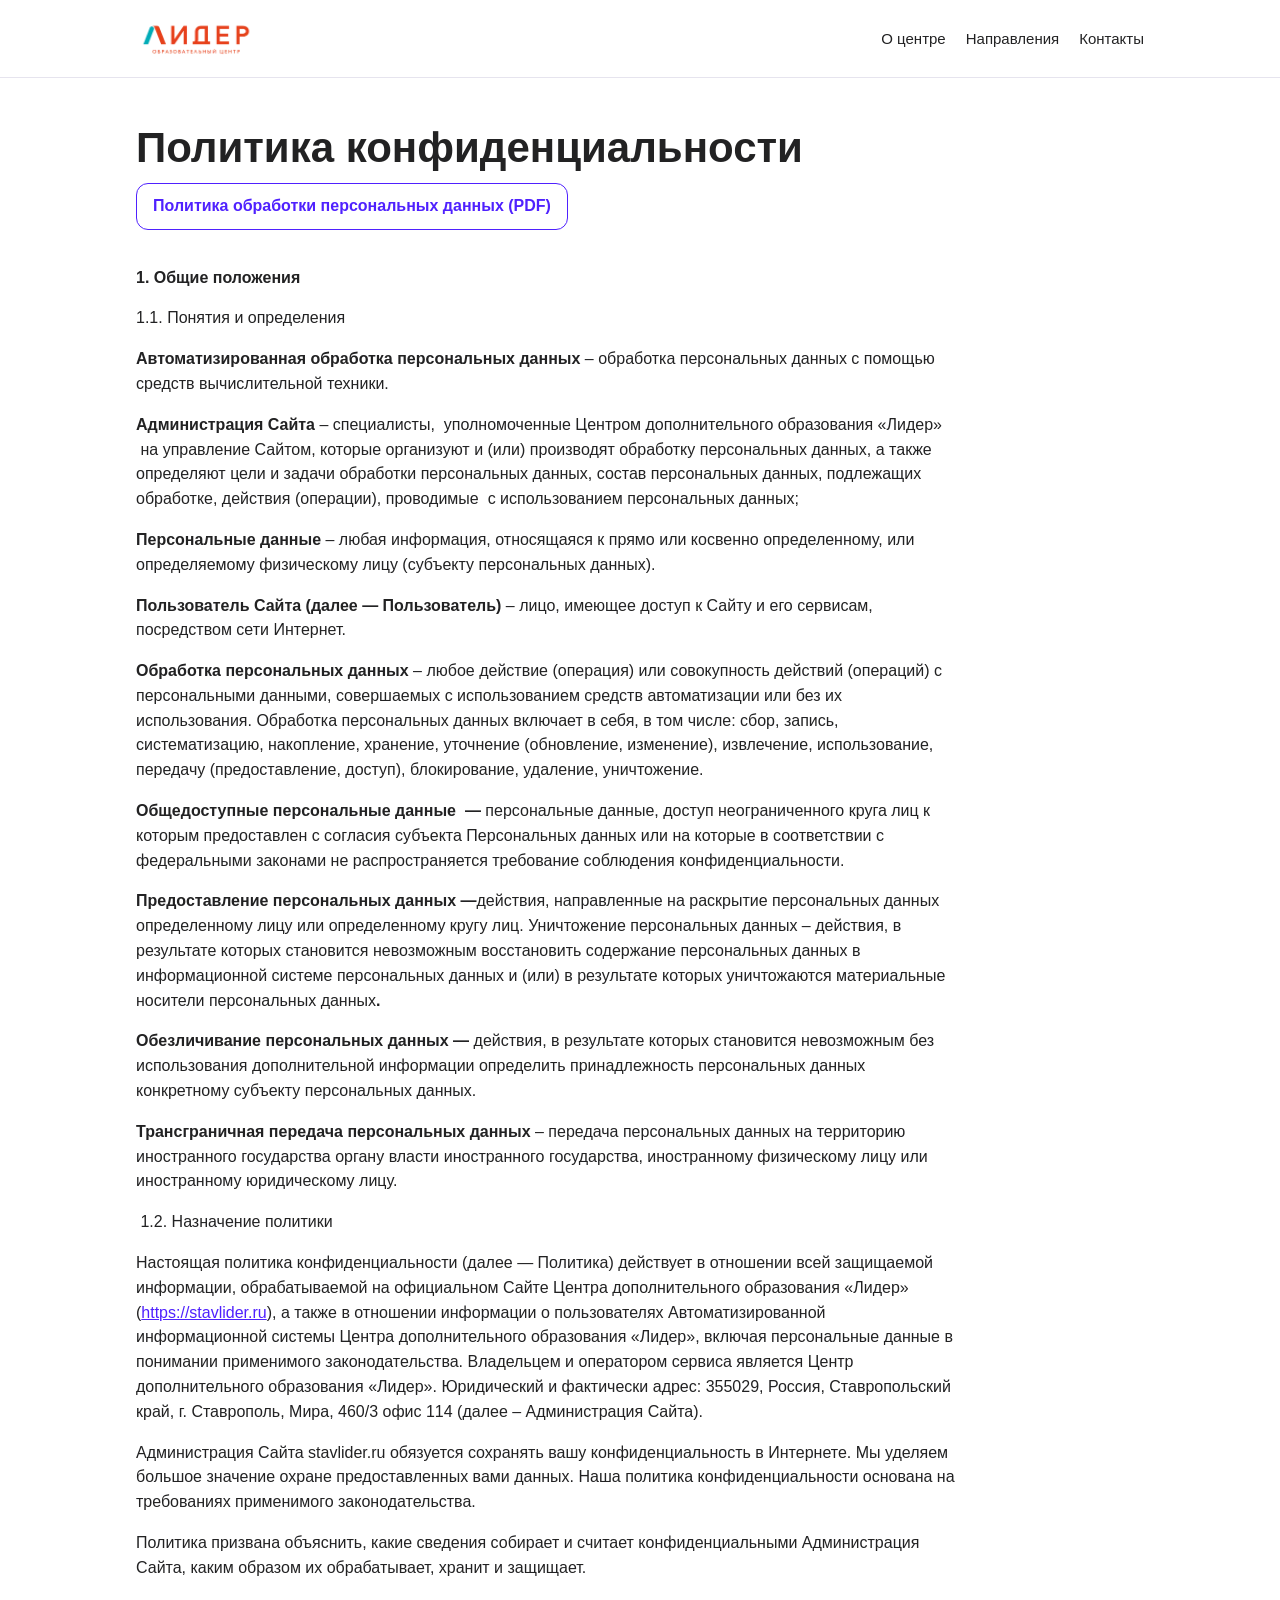
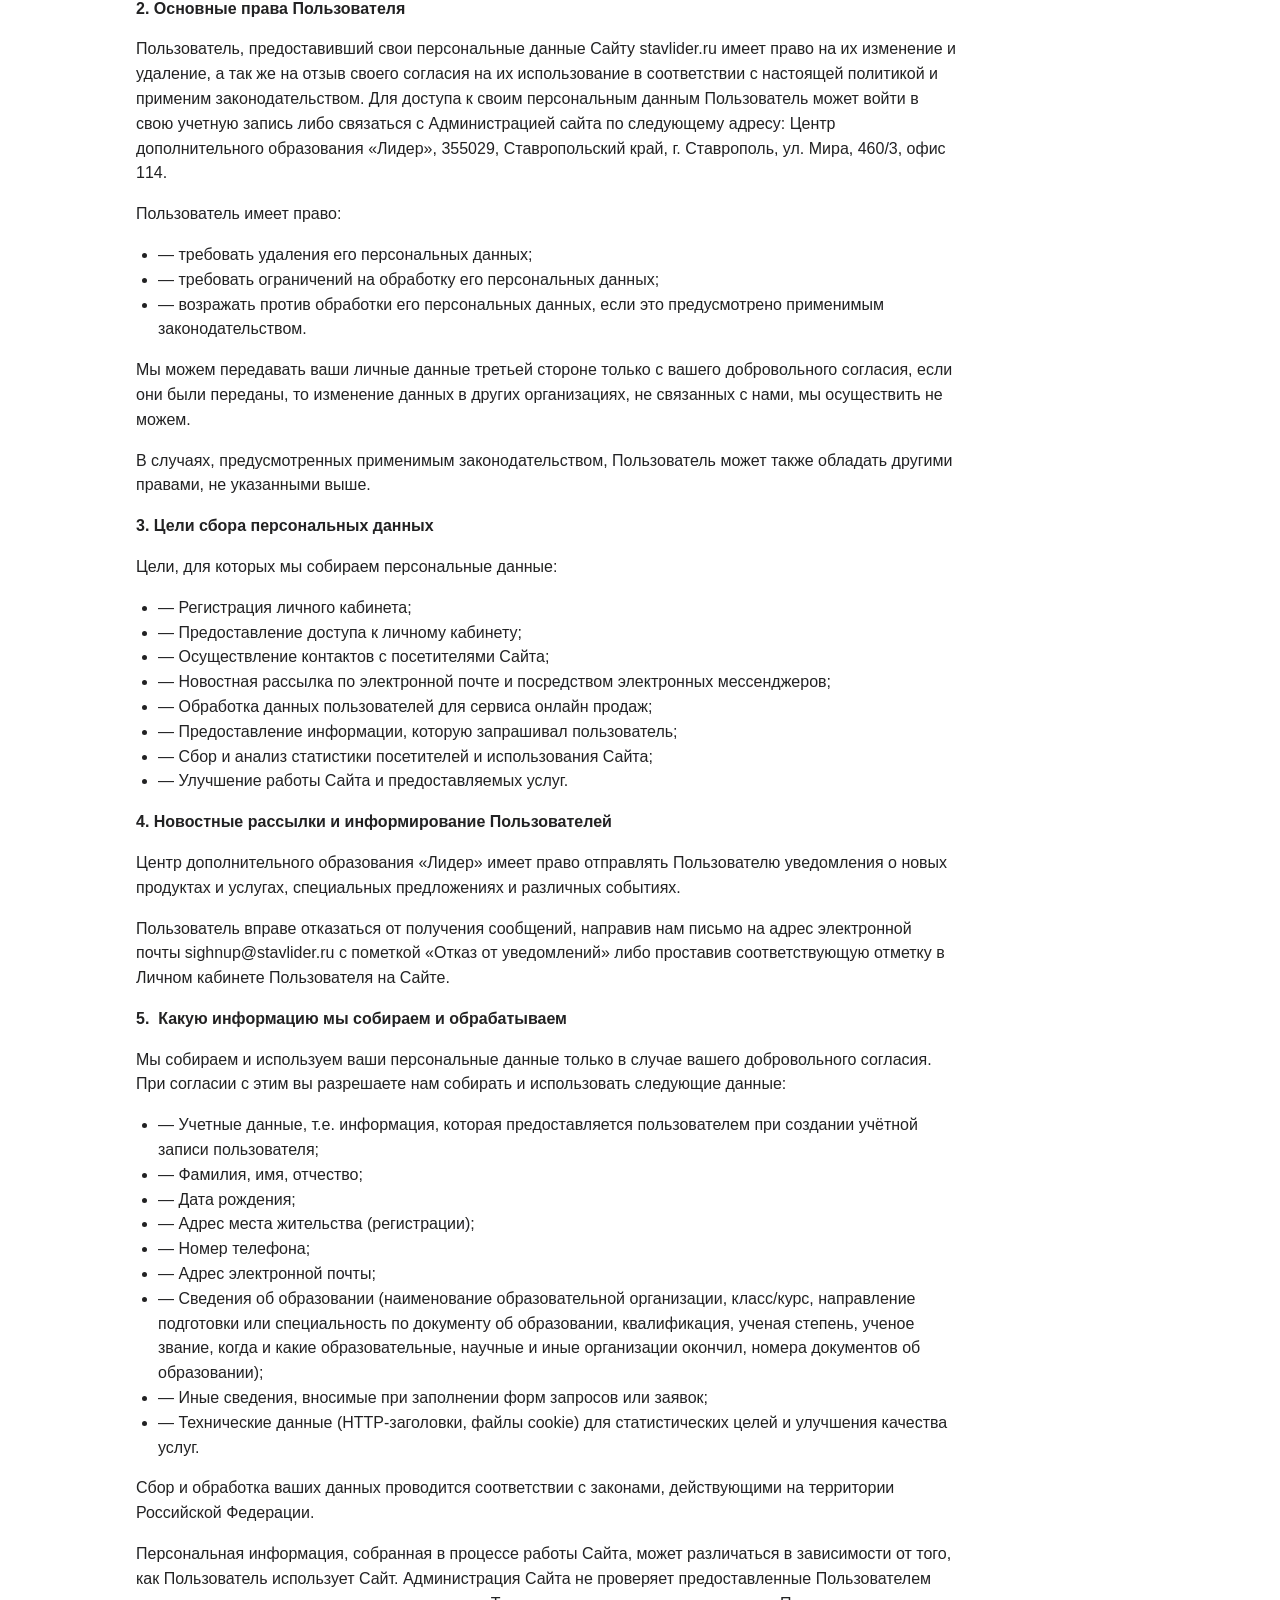
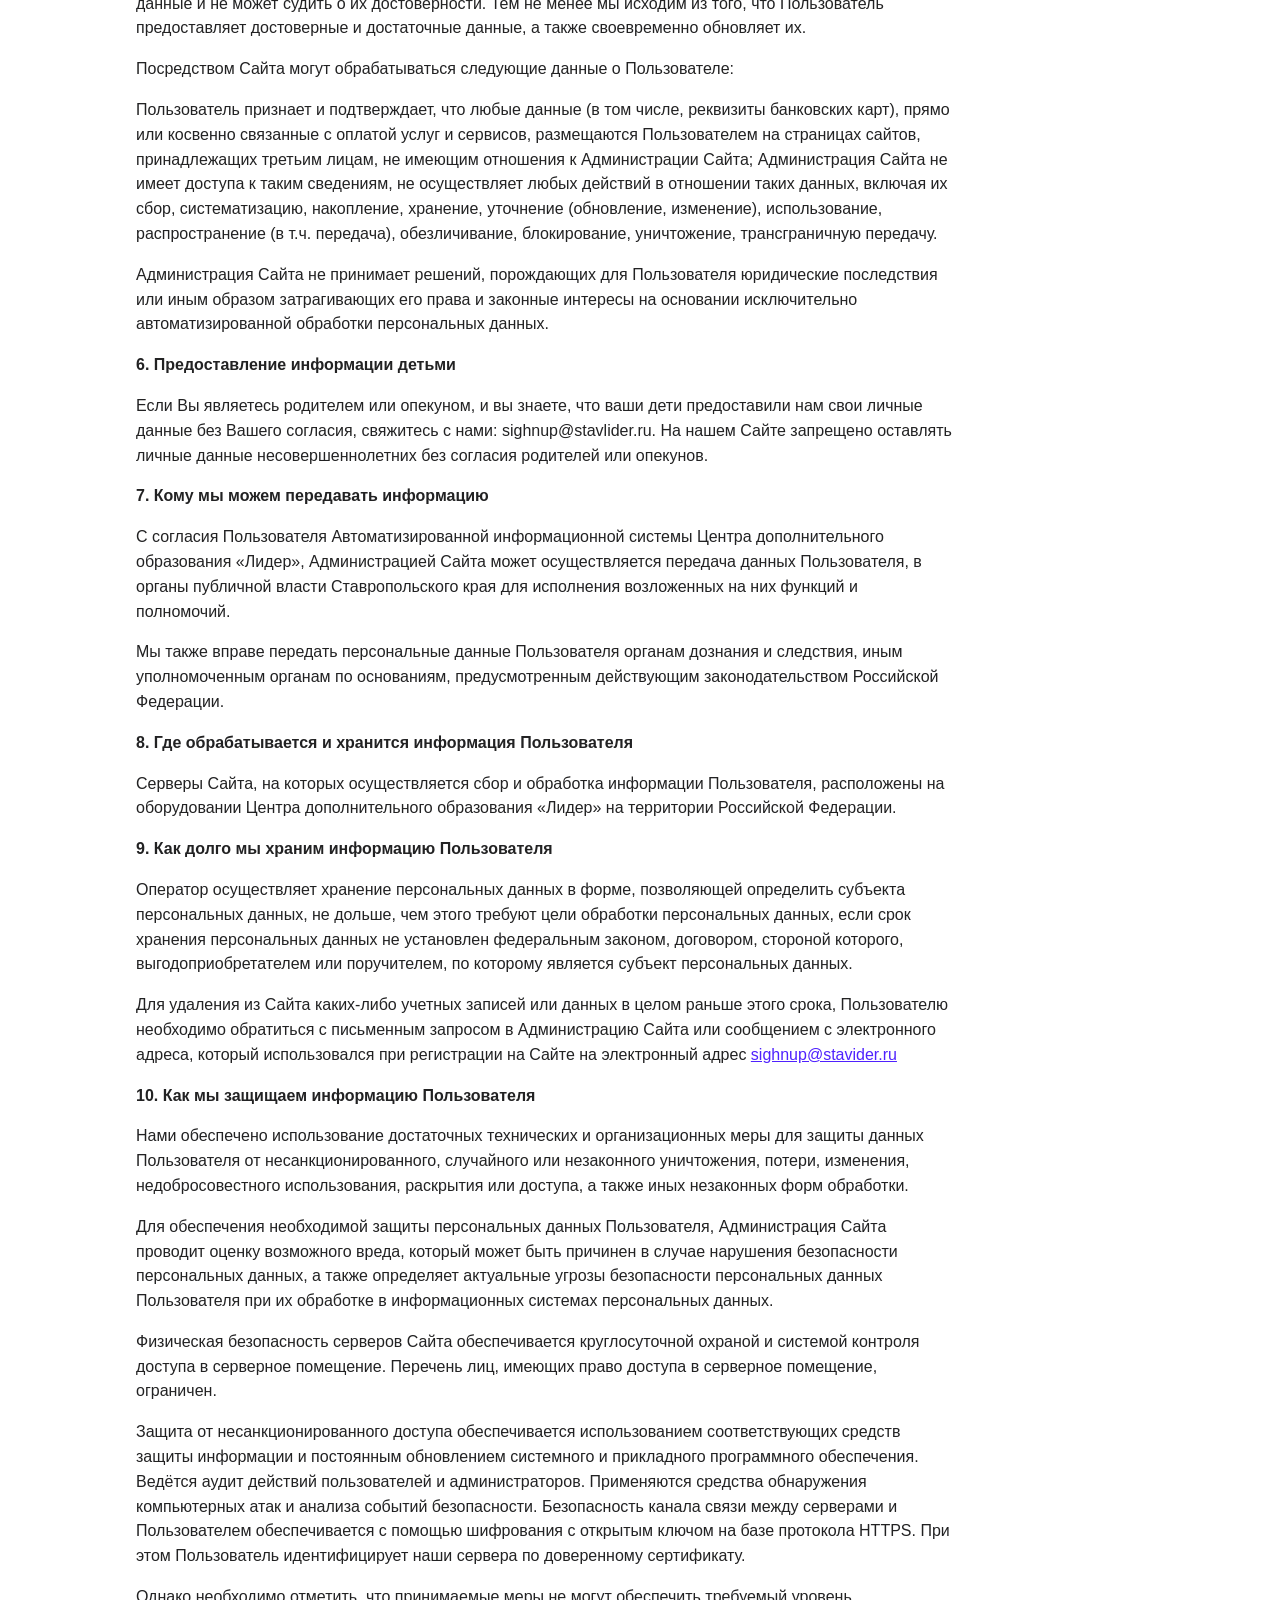
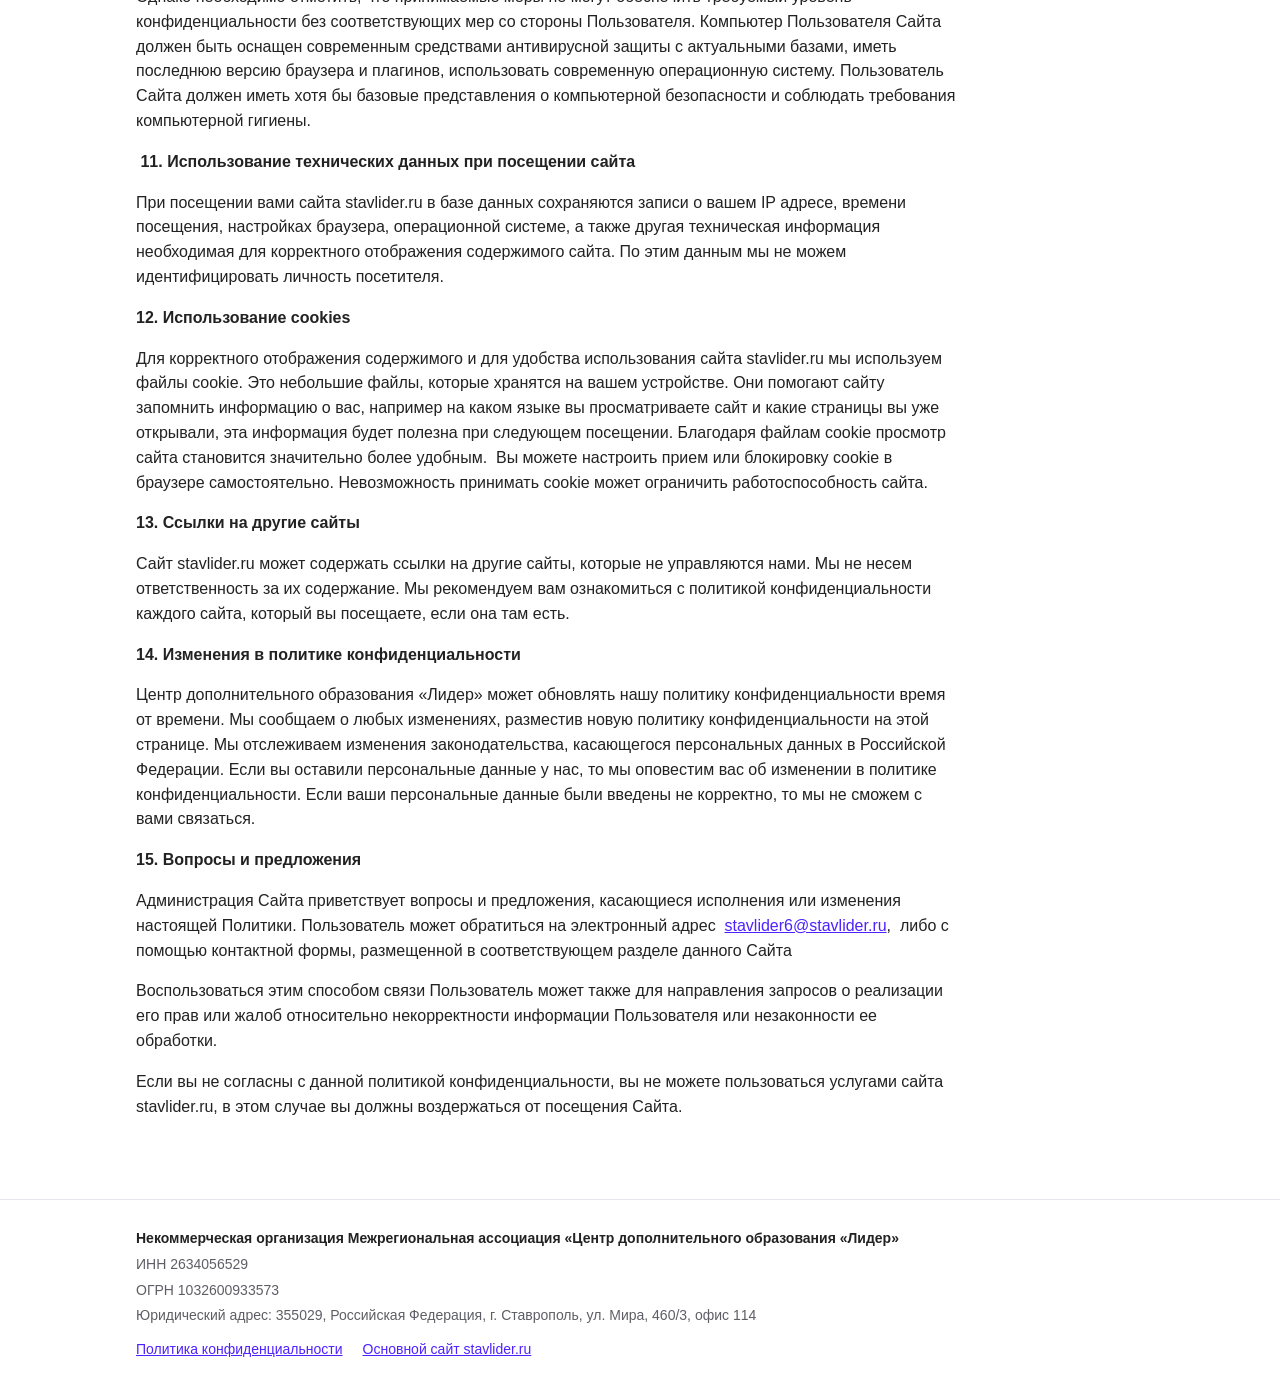
==== privacy.html @ a1553200 "Static business card site for Lider education center Co-Authored-By: Claude Opus 5.5 <noreply@anthro" ====
<!doctype html>
<html lang="ru">
<head>
  <meta charset="utf-8">
  <meta name="viewport" content="width=device-width, initial-scale=1">
  <title>Политика конфиденциальности — Лидер</title>
  <meta name="description" content="Политика конфиденциальности Центра дополнительного образования «Лидер».">
  <meta property="og:type" content="website">
  <meta property="og:locale" content="ru_RU">
  <meta property="og:site_name" content="Лидер">
  <meta property="og:title" content="Политика конфиденциальности — Лидер">
  <meta property="og:description" content="Политика конфиденциальности Центра дополнительного образования «Лидер».">
  <meta property="og:url" content="https://shchaev93.github.io/stavlider-info/privacy.html">
  <meta property="og:image" content="https://shchaev93.github.io/stavlider-info/assets/ogimg_default_stavlider_3.jpg">
  <meta property="og:image:type" content="image/jpeg">
  <meta property="og:image:width" content="990">
  <meta property="og:image:height" content="488">
  <link rel="stylesheet" href="style.css">
</head>
<body>
  <header class="site-header">
    <div class="wrap">
      <a class="logo" href="./"><img src="assets/logo2.webp" width="250" height="103" alt="Лидер"></a>
      <nav class="nav">
        <a href="./#about">О центре</a>
        <a href="./#courses">Направления</a>
        <a href="./#contacts">Контакты</a>
      </nav>
    </div>
  </header>
  <main class="wrap">
    <section class="policy">
      <h1>Политика конфиденциальности</h1>
      <a class="pdf-link" href="docs/politika-obrabotki-personalnyh-dannyh-v-czentre-lider.pdf">Политика обработки персональных данных (PDF)</a>
<p><strong>1. Общие&nbsp;положения</strong></p>
<p>1.1. Понятия и определения</p>
<p><strong>Автоматизированная обработка персональных данных</strong>&nbsp;– обработка персональных данных с помощью средств вычислительной техники.</p>
<p><strong>Администрация Сайта</strong>&nbsp;– специалисты,&nbsp; уполномоченные Центром дополнительного образования «Лидер» &nbsp;на управление Сайтом, которые организуют и (или) производят обработку персональных данных, а также определяют цели и задачи обработки персональных данных, состав персональных данных, подлежащих обработке, действия (операции), проводимые &nbsp;с использованием персональных данных;</p>
<p><strong>Персональные данные</strong>&nbsp;– любая информация, относящаяся к прямо или косвенно определенному, или определяемому физическому лицу (субъекту персональных данных).</p>
<p><strong>Пользователь Сайта (далее &#8212; Пользователь)&nbsp;</strong>– лицо, имеющее доступ к Сайту и его сервисам, посредством сети Интернет.</p>
<p><strong>Обработка персональных данных</strong>&nbsp;– любое действие (операция) или совокупность действий (операций) с персональными данными, совершаемых с использованием средств автоматизации или без их использования. Обработка персональных данных включает в себя, в том числе: сбор, запись, систематизацию, накопление, хранение, уточнение (обновление, изменение), извлечение, использование, передачу (предоставление, доступ), блокирование, удаление, уничтожение.</p>
<p><strong>Общедоступные персональные данные&nbsp; &#8212; </strong>персональные данные, доступ неограниченного круга лиц к которым предоставлен с согласия субъекта Персональных данных или на которые в соответствии с федеральными законами не распространяется требование соблюдения конфиденциальности.</p>
<p><strong>Предоставление персональных данных —</strong>действия, направленные на раскрытие персональных данных определенному лицу или определенному кругу лиц. Уничтожение персональных данных – действия, в результате которых становится невозможным восстановить содержание персональных данных в информационной системе персональных данных и (или) в результате которых уничтожаются материальные носители персональных данных<strong>.</strong></p>
<p><strong>Обезличивание персональных данных &#8212; </strong>действия, в результате которых становится невозможным без использования дополнительной информации определить принадлежность персональных данных конкретному субъекту персональных данных.</p>
<p><strong>Трансграничная передача персональных данных</strong>&nbsp;– передача персональных данных на территорию иностранного государства органу власти иностранного государства, иностранному физическому лицу или иностранному юридическому лицу.</p>
<p>&nbsp;1.2. Назначение политики</p>
<p>Настоящая политика конфиденциальности (далее — Политика) действует в отношении всей защищаемой информации, обрабатываемой на официальном Сайте Центра дополнительного образования «Лидер» (<a href="https://stavlider.ru">https://stavlider.ru</a>), а также в отношении информации о пользователях Автоматизированной информационной системы Центра дополнительного образования «Лидер», включая персональные данные в понимании применимого законодательства. Владельцем и оператором сервиса является Центр дополнительного образования «Лидер». Юридический и фактически адрес: 355029, Россия, Ставропольский край, г.&nbsp;Ставрополь, Мира, 460/3 офис 114 (далее – Администрация Сайта).</p>
<p>Администрация Сайта stavlider.ru обязуется сохранять вашу конфиденциальность в Интернете. Мы уделяем большое значение охране предоставленных вами данных. Наша политика конфиденциальности основана на требованиях применимого законодательства.</p>
<p>Политика призвана объяснить, какие сведения собирает и считает конфиденциальными Администрация Сайта, каким образом их обрабатывает, хранит и защищает.</p>
<p><strong>2. Основные права Пользователя</strong></p>
<p>Пользователь, предоставивший свои персональные данные Cайту stavlider.ru имеет право на их изменение и удаление, а так же на отзыв своего согласия на их использование в соответствии с настоящей политикой и применим законодательством. Для доступа к своим персональным данным Пользователь может войти в свою учетную запись либо связаться с Администрацией сайта по следующему адресу: Центр дополнительного образования «Лидер», 355029, Ставропольский край, г. Ставрополь, ул. Мира, 460/3, офис 114.</p>
<p>Пользователь имеет право:</p>
<ul>
<li>&#8212; требовать удаления его персональных данных;</li>
<li>&#8212; требовать ограничений на обработку его персональных данных;</li>
<li>&#8212; возражать против обработки его персональных данных, если это предусмотрено применимым законодательством.</li>
</ul>
<p>Мы можем передавать ваши личные данные третьей стороне только с вашего добровольного согласия, если они были переданы, то изменение данных в других организациях, не связанных с нами, мы осуществить не можем.</p>
<p>В случаях, предусмотренных применимым законодательством, Пользователь может также обладать другими правами, не указанными выше.</p>
<p><strong>3. Цели сбора персональных данных</strong></p>
<p>Цели, для которых мы собираем персональные данные:</p>
<ul>
<li>&#8212; Регистрация личного кабинета;</li>
<li>&#8212; Предоставление доступа к личному кабинету;</li>
<li>&#8212; Осуществление контактов с посетителями Сайта;</li>
<li>&#8212; Новостная рассылка по электронной почте и посредством электронных мессенджеров;</li>
<li>&#8212; Обработка данных пользователей для сервиса онлайн продаж;</li>
<li>&#8212; Предоставление информации, которую запрашивал пользователь;</li>
<li>&#8212; Сбор и анализ статистики посетителей и использования Сайта;</li>
<li>&#8212; Улучшение работы Сайта и предоставляемых услуг.</li>
</ul>
<p><strong>4. Новостные рассылки и информирование Пользователей</strong></p>
<p>Центр дополнительного образования «Лидер» имеет право отправлять Пользователю уведомления о новых продуктах и услугах, специальных предложениях и различных событиях.</p>
<p>Пользователь вправе отказаться от получения сообщений, направив нам письмо на адрес электронной почты sighnup@stavlider.ru с пометкой «Отказ от уведомлений» либо проставив соответствующую отметку в Личном кабинете Пользователя на Сайте.&nbsp;</p>
<p><strong>5. &nbsp;Какую информацию мы собираем и обрабатываем</strong></p>
<p>Мы собираем и используем ваши персональные данные только в случае вашего добровольного согласия. При согласии с этим вы разрешаете нам собирать и использовать следующие данные:</p>
<ul>
<li>&#8212; Учетные данные, т.е. информация, которая предоставляется пользователем при создании  учётной записи пользователя;</li>
<li>&#8212; Фамилия, имя, отчество;</li>
<li>&#8212; Дата рождения;</li>
<li>&#8212; Адрес места жительства (регистрации);</li>
<li>&#8212; Номер телефона;</li>
<li>&#8212; Адрес электронной почты;</li>
<li>&#8212; Сведения об образовании (наименование образовательной организации, класс/курс, направление подготовки или специальность по документу об образовании, квалификация, ученая степень, ученое звание, когда и какие образовательные, научные и иные организации окончил, номера документов об образовании);</li>
<li>&#8212; Иные сведения, вносимые при заполнении форм запросов или заявок;</li>
<li>&#8212; Технические данные (HTTP-заголовки, файлы cookie) для статистических целей и улучшения качества услуг.</li>
</ul>
<p>Сбор и обработка ваших данных проводится соответствии с законами, действующими на территории Российской Федерации.</p>
<p>Персональная информация, собранная в процессе работы Сайта, может различаться в зависимости от того, как Пользователь использует Сайт. Администрация Сайта не проверяет предоставленные Пользователем данные и не может судить о их достоверности. Тем не менее мы исходим из того, что Пользователь предоставляет достоверные и достаточные данные, а также своевременно обновляет их.</p>
<p>Посредством Сайта могут обрабатываться следующие данные о Пользователе:</p>
<p>Пользователь признает и подтверждает, что любые данные (в том числе, реквизиты банковских карт), прямо или косвенно связанные с оплатой услуг и сервисов, размещаются Пользователем на страницах сайтов, принадлежащих третьим лицам, не имеющим отношения к Администрации Сайта; Администрация Сайта не имеет доступа к таким сведениям, не осуществляет любых действий в отношении таких данных, включая их сбор, систематизацию, накопление, хранение, уточнение (обновление, изменение), использование, распространение (в т.ч. передача), обезличивание, блокирование, уничтожение, трансграничную передачу.</p>
<p>Администрация Сайта не принимает решений, порождающих для Пользователя юридические последствия или иным образом затрагивающих его права и законные интересы на основании исключительно автоматизированной обработки персональных данных.</p>
<p><strong>6. Предоставление информации детьми</strong></p>
<p>Если Вы являетесь родителем или опекуном, и вы знаете, что ваши дети предоставили нам свои личные данные без Вашего согласия, свяжитесь с нами: sighnup@stavlider.ru. На нашем Сайте запрещено оставлять личные данные несовершеннолетних без согласия родителей или опекунов.</p>
<p><strong>7. Кому мы можем передавать информацию</strong></p>
<p>С согласия Пользователя Автоматизированной информационной системы Центра дополнительного образования «Лидер», Администрацией Сайта может осуществляется передача данных Пользователя, в органы публичной власти Ставропольского края для исполнения возложенных на них функций и полномочий.</p>
<p>Мы также вправе передать персональные данные Пользователя органам дознания и следствия, иным уполномоченным органам по основаниям, предусмотренным действующим законодательством Российской Федерации.</p>
<p><strong>8. Где обрабатывается и хранится информация Пользователя</strong></p>
<p>Серверы Сайта, на которых осуществляется сбор и обработка информации Пользователя, расположены на оборудовании Центра дополнительного образования «Лидер» на территории Российской Федерации.</p>
<p><strong>9. Как долго мы храним информацию Пользователя</strong></p>
<p>Оператор осуществляет хранение персональных данных в форме, позволяющей определить субъекта персональных данных, не дольше, чем этого требуют цели обработки персональных данных, если срок хранения персональных данных не установлен федеральным законом, договором, стороной которого, выгодоприобретателем или поручителем, по которому является субъект персональных данных.</p>
<p>Для удаления из Сайта каких-либо учетных записей или данных в целом раньше этого срока, Пользователю необходимо обратиться с письменным запросом в Администрацию Сайта или сообщением с электронного адреса, который использовался при регистрации на Сайте на электронный адрес&nbsp;<a href="mailto:sighnup@stavider.ru">sighnup@stavider.ru</a>&nbsp;</p>
<p><strong>10.&nbsp;Как мы защищаем информацию Пользователя</strong></p>
<p>Нами обеспечено использование достаточных технических и организационных меры для защиты данных Пользователя от несанкционированного, случайного или незаконного уничтожения, потери, изменения, недобросовестного использования, раскрытия или доступа, а также иных незаконных форм обработки.</p>
<p>Для обеспечения необходимой защиты персональных данных Пользователя, Администрация Сайта проводит оценку возможного вреда, который может быть причинен в случае нарушения безопасности персональных данных, а также определяет актуальные угрозы безопасности персональных данных Пользователя при их обработке в информационных системах персональных данных.</p>
<p>Физическая безопасность серверов Сайта обеспечивается круглосуточной охраной и системой контроля доступа в серверное помещение. Перечень лиц, имеющих право доступа в серверное помещение, ограничен.</p>
<p>Защита от несанкционированного доступа обеспечивается использованием соответствующих средств защиты информации и постоянным обновлением системного и прикладного программного обеспечения. Ведётся аудит действий пользователей и администраторов. Применяются средства обнаружения компьютерных атак и анализа событий безопасности. Безопасность канала связи между серверами и Пользователем обеспечивается с помощью шифрования с открытым ключом на базе протокола HTTPS. При этом Пользователь идентифицирует наши сервера по доверенному сертификату.</p>
<p>Однако необходимо отметить, что принимаемые меры не могут обеспечить требуемый уровень конфиденциальности без соответствующих мер со стороны Пользователя. Компьютер Пользователя Сайта должен быть оснащен современным средствами антивирусной защиты с актуальными базами, иметь последнюю версию браузера и плагинов, использовать современную операционную систему. Пользователь Сайта должен иметь хотя бы базовые представления о компьютерной безопасности и соблюдать требования компьютерной гигиены.</p>
<p><strong>&nbsp;11. Использование технических данных при посещении сайта</strong></p>
<p>При посещении вами сайта stavlider.ru в базе данных сохраняются записи о вашем IP адресе, времени посещения, настройках браузера, операционной системе, а также другая техническая информация необходимая для корректного отображения содержимого сайта. По этим данным мы не можем идентифицировать личность посетителя.</p>
<p><strong>12. Использование cookies</strong></p>
<p>Для корректного отображения содержимого и для удобства использования сайта stavlider.ru мы используем файлы cookie. Это небольшие файлы, которые хранятся на вашем устройстве. Они помогают сайту запомнить информацию о вас, например на каком языке вы просматриваете сайт и какие страницы вы уже открывали, эта информация будет полезна при следующем посещении. Благодаря файлам cookie просмотр сайта становится значительно более удобным.&nbsp; Вы можете настроить прием или блокировку cookie в браузере самостоятельно. Невозможность принимать cookie может ограничить работоспособность сайта.</p>
<p><strong>13. Ссылки на другие сайты</strong></p>
<p>Сайт stavlider.ru может содержать ссылки на другие сайты, которые не управляются нами. Мы не несем ответственность за их содержание. Мы рекомендуем вам ознакомиться с политикой конфиденциальности каждого сайта, который вы посещаете, если она там есть.</p>
<p><strong>14. Изменения в политике конфиденциальности</strong></p>
<p>Центр дополнительного образования «Лидер» может обновлять нашу политику конфиденциальности время от времени. Мы сообщаем о любых изменениях, разместив новую политику конфиденциальности на этой странице. Мы отслеживаем изменения законодательства, касающегося персональных данных в Российской Федерации. Если вы оставили персональные данные у нас, то мы оповестим вас об изменении в политике конфиденциальности. Если ваши персональные данные были введены не корректно, то мы не сможем с вами связаться.</p>
<p><strong>15.&nbsp;Вопросы и предложения</strong></p>
<p>Администрация Сайта приветствует вопросы и предложения, касающиеся исполнения или изменения настоящей Политики. Пользователь может обратиться на электронный адрес&nbsp; <a href="mailto:stavlider6@stavlider.ru">stavlider6@stavlider.ru</a>, &nbsp;либо с помощью контактной формы, размещенной в соответствующем разделе данного Сайта</p>
<p>Воспользоваться этим способом связи Пользователь может также для направления запросов о реализации его прав или жалоб относительно некорректности информации Пользователя или незаконности ее обработки.</p>
<p>Если вы не согласны с данной политикой конфиденциальности, вы не можете пользоваться услугами сайта stavlider.ru, в этом случае вы должны воздержаться от посещения Сайта.</p>
    </section>
  </main>
  <footer class="site-footer">
    <div class="wrap">
      <p class="org">Некоммерческая организация Межрегиональная ассоциация «Центр дополнительного образования «Лидер»</p>
      <p>ИНН 2634056529</p>
      <p>ОГРН 1032600933573</p>
      <p>Юридический адрес: 355029, Российская Федерация, г. Ставрополь, ул. Мира, 460/3, офис 114</p>
      <div class="footer-links">
        <a href="privacy.html">Политика конфиденциальности</a>
        <a href="https://stavlider.ru">Основной сайт stavlider.ru</a>
      </div>
    </div>
  </footer>
</body>
</html>
---- style.css ----
:root {
  --brand: #4F21FE;
  --brand-soft: #F1ECFF;
  --text: #222223;
  --muted: #5E5E66;
  --line: #E6E4EE;
  --bg: #FFFFFF;
}

* { box-sizing: border-box; }

html { -webkit-text-size-adjust: 100%; }

body {
  margin: 0;
  background: var(--bg);
  color: var(--text);
  font-family: -apple-system, BlinkMacSystemFont, "Segoe UI", Roboto, "Helvetica Neue", Arial, sans-serif;
  font-size: 16px;
  line-height: 1.55;
}

a { color: var(--brand); }

.wrap {
  max-width: 1040px;
  margin: 0 auto;
  padding-left: 16px;
  padding-right: 16px;
}

/* Шапка */
.site-header {
  border-bottom: 1px solid var(--line);
}
.site-header .wrap {
  display: flex;
  align-items: center;
  justify-content: space-between;
  gap: 16px;
  padding-top: 14px;
  padding-bottom: 14px;
  flex-wrap: wrap;
}
.logo { display: block; line-height: 0; }
.logo img { width: 120px; height: auto; }
.nav { display: flex; gap: 20px; flex-wrap: wrap; font-size: 15px; }
.nav a { color: var(--text); text-decoration: none; }
.nav a:hover { color: var(--brand); }

/* Первый экран */
.hero { padding-top: 48px; padding-bottom: 32px; }
.badge {
  display: inline-block;
  padding: 4px 12px;
  border-radius: 999px;
  background: var(--brand-soft);
  color: var(--brand);
  font-size: 14px;
  font-weight: 600;
}
h1 {
  margin: 14px 0 10px;
  font-size: clamp(26px, 5vw, 42px);
  line-height: 1.15;
  overflow-wrap: break-word;
  hyphens: auto;
}
.lead { margin: 0 0 24px; font-size: 19px; color: var(--muted); max-width: 640px; }

.cta { display: flex; align-items: center; gap: 12px 20px; flex-wrap: wrap; }
.btn {
  display: inline-block;
  padding: 13px 26px;
  border-radius: 12px;
  background: var(--brand);
  color: #fff;
  font-weight: 600;
  text-decoration: none;
}
.btn:hover { background: #3E14D9; }
.phone { font-size: 20px; font-weight: 700; color: var(--text); text-decoration: none; }
.phone:hover { color: var(--brand); }

/* Секции */
section { padding-top: 32px; padding-bottom: 32px; }
h2 { margin: 0 0 18px; font-size: clamp(22px, 3.5vw, 30px); line-height: 1.2; }

.stats {
  display: grid;
  grid-template-columns: repeat(4, minmax(0, 1fr));
  gap: 12px;
  margin-top: 20px;
}
.stat {
  padding: 16px;
  border-radius: 14px;
  background: var(--brand-soft);
}
.stat b { display: block; font-size: 28px; color: var(--brand); line-height: 1.1; }
.stat span { font-size: 14px; color: var(--muted); }

/* Направления */
.courses {
  list-style: none;
  margin: 0;
  padding: 0;
  display: grid;
  grid-template-columns: repeat(3, minmax(0, 1fr));
  gap: 12px;
}
.courses li {
  padding: 14px 16px;
  border: 1px solid var(--line);
  border-radius: 14px;
}
.courses .c-head { display: flex; justify-content: space-between; align-items: baseline; gap: 8px; }
.courses .c-title { font-weight: 700; }
.courses .c-age { flex: none; font-size: 13px; color: var(--brand); font-weight: 600; white-space: nowrap; }
.courses p { margin: 6px 0 0; font-size: 14px; color: var(--muted); }

/* Контакты */
.contacts { display: grid; grid-template-columns: repeat(3, minmax(0, 1fr)); gap: 12px; }
.card { padding: 18px; border: 1px solid var(--line); border-radius: 14px; }
.card h3 { margin: 0 0 8px; font-size: 18px; }
.card p { margin: 0 0 6px; }
.card .muted { color: var(--muted); }

/* Политика */
.policy { max-width: 820px; }
.policy p, .policy li { overflow-wrap: anywhere; }
.policy ul { padding-left: 22px; }
.pdf-link {
  display: inline-block;
  margin: 0 0 20px;
  padding: 10px 16px;
  border: 1px solid var(--brand);
  border-radius: 12px;
  text-decoration: none;
  font-weight: 600;
}

/* Подвал */
.site-footer {
  margin-top: 32px;
  padding: 28px 0 36px;
  border-top: 1px solid var(--line);
  font-size: 14px;
  color: var(--muted);
}
.site-footer p { margin: 0 0 4px; }
.site-footer .org { color: var(--text); font-weight: 600; }
.footer-links { display: flex; gap: 8px 20px; flex-wrap: wrap; margin-top: 12px; }

@media (max-width: 860px) {
  .courses { grid-template-columns: repeat(2, minmax(0, 1fr)); }
  .contacts { grid-template-columns: repeat(2, minmax(0, 1fr)); }
  .stats { grid-template-columns: repeat(2, minmax(0, 1fr)); }
}
@media (max-width: 560px) {
  .hero { padding-top: 32px; padding-bottom: 20px; }
  .courses, .contacts { grid-template-columns: minmax(0, 1fr); }
  .logo img { width: 100px; }
  .nav { gap: 14px; font-size: 14px; }
}
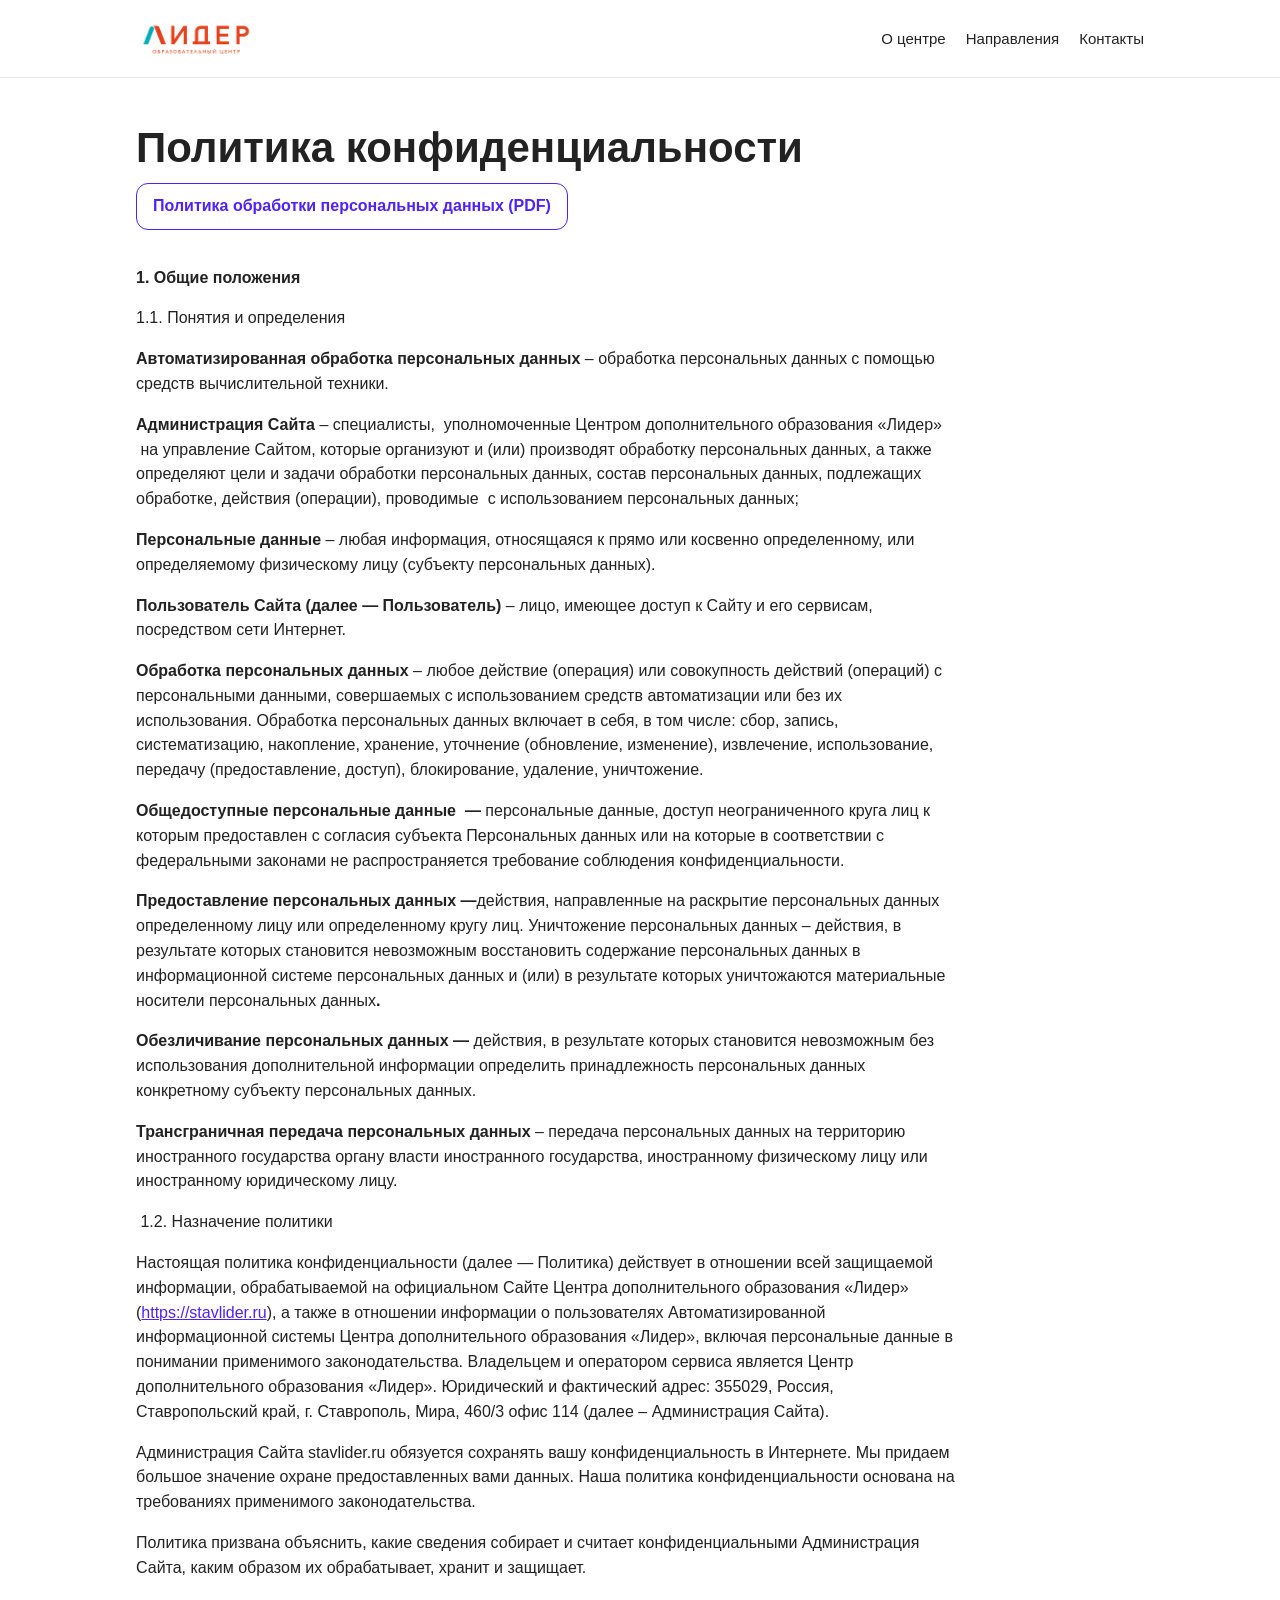
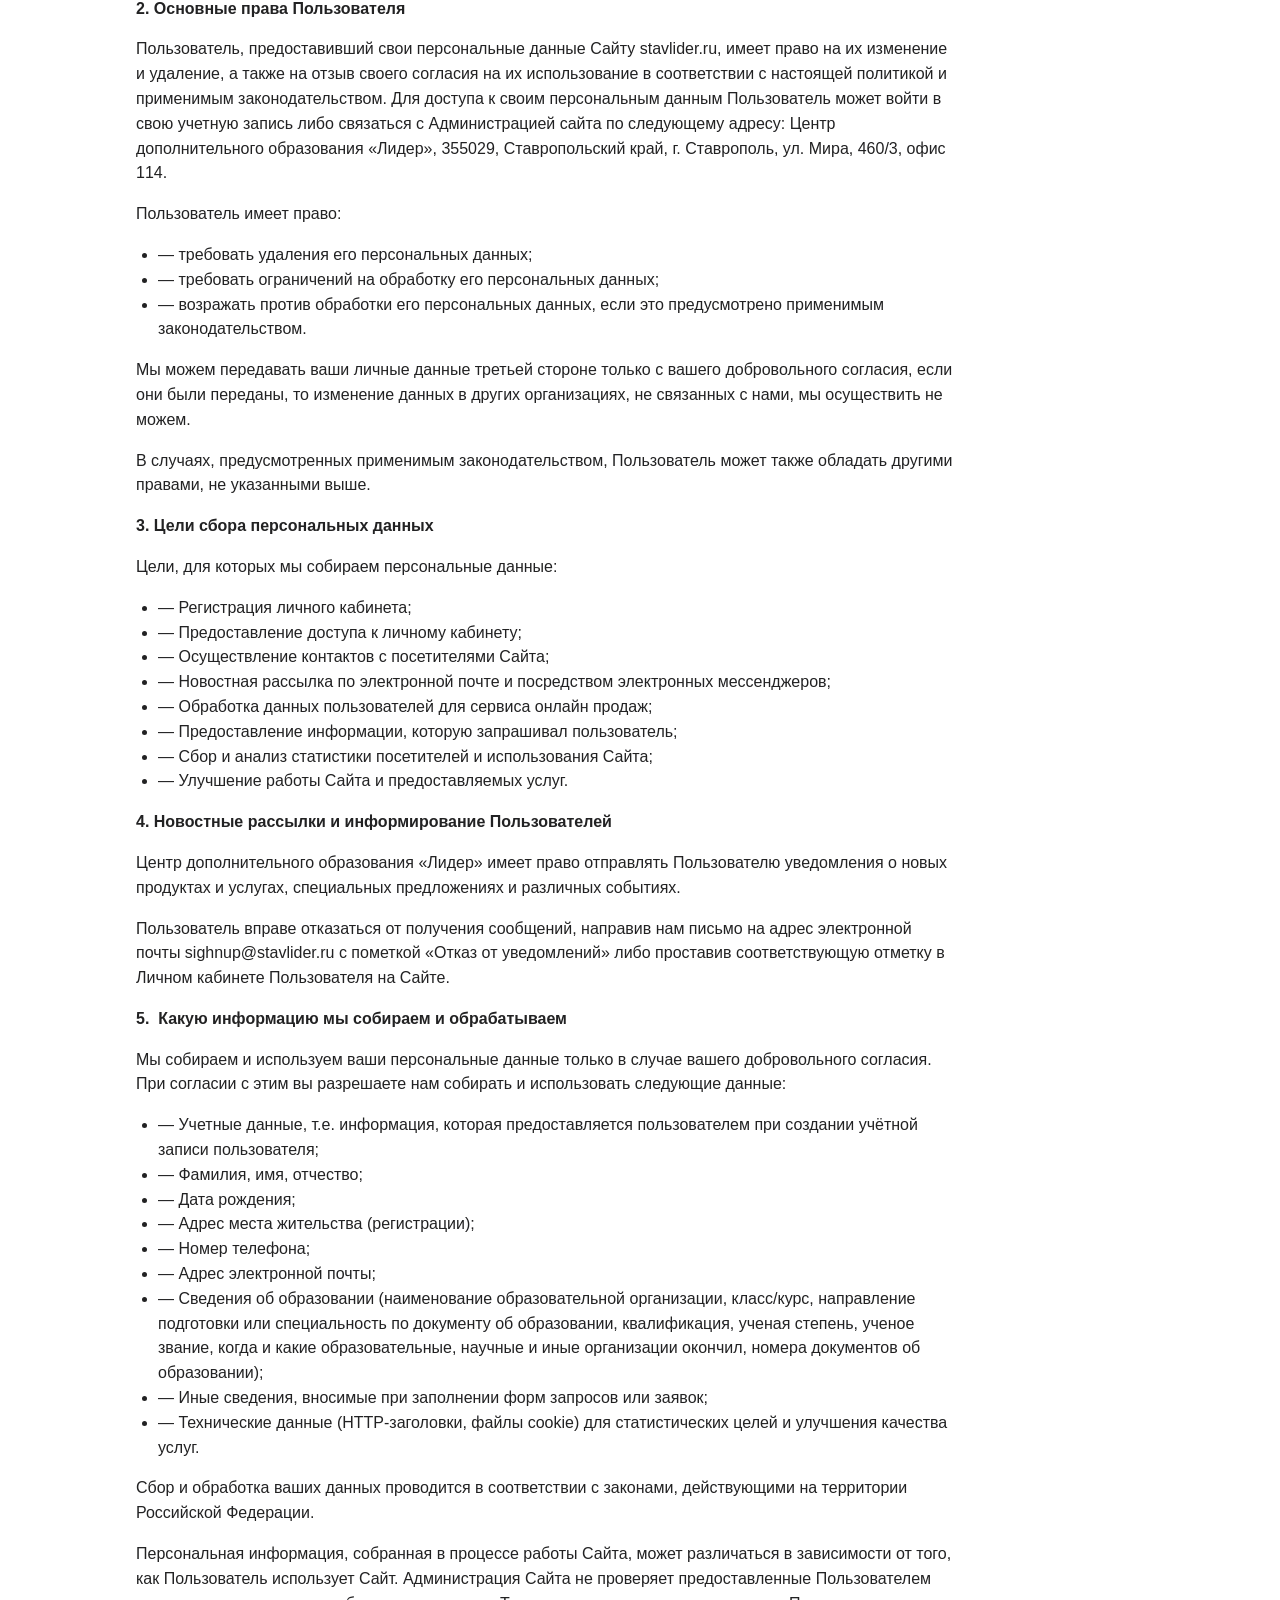
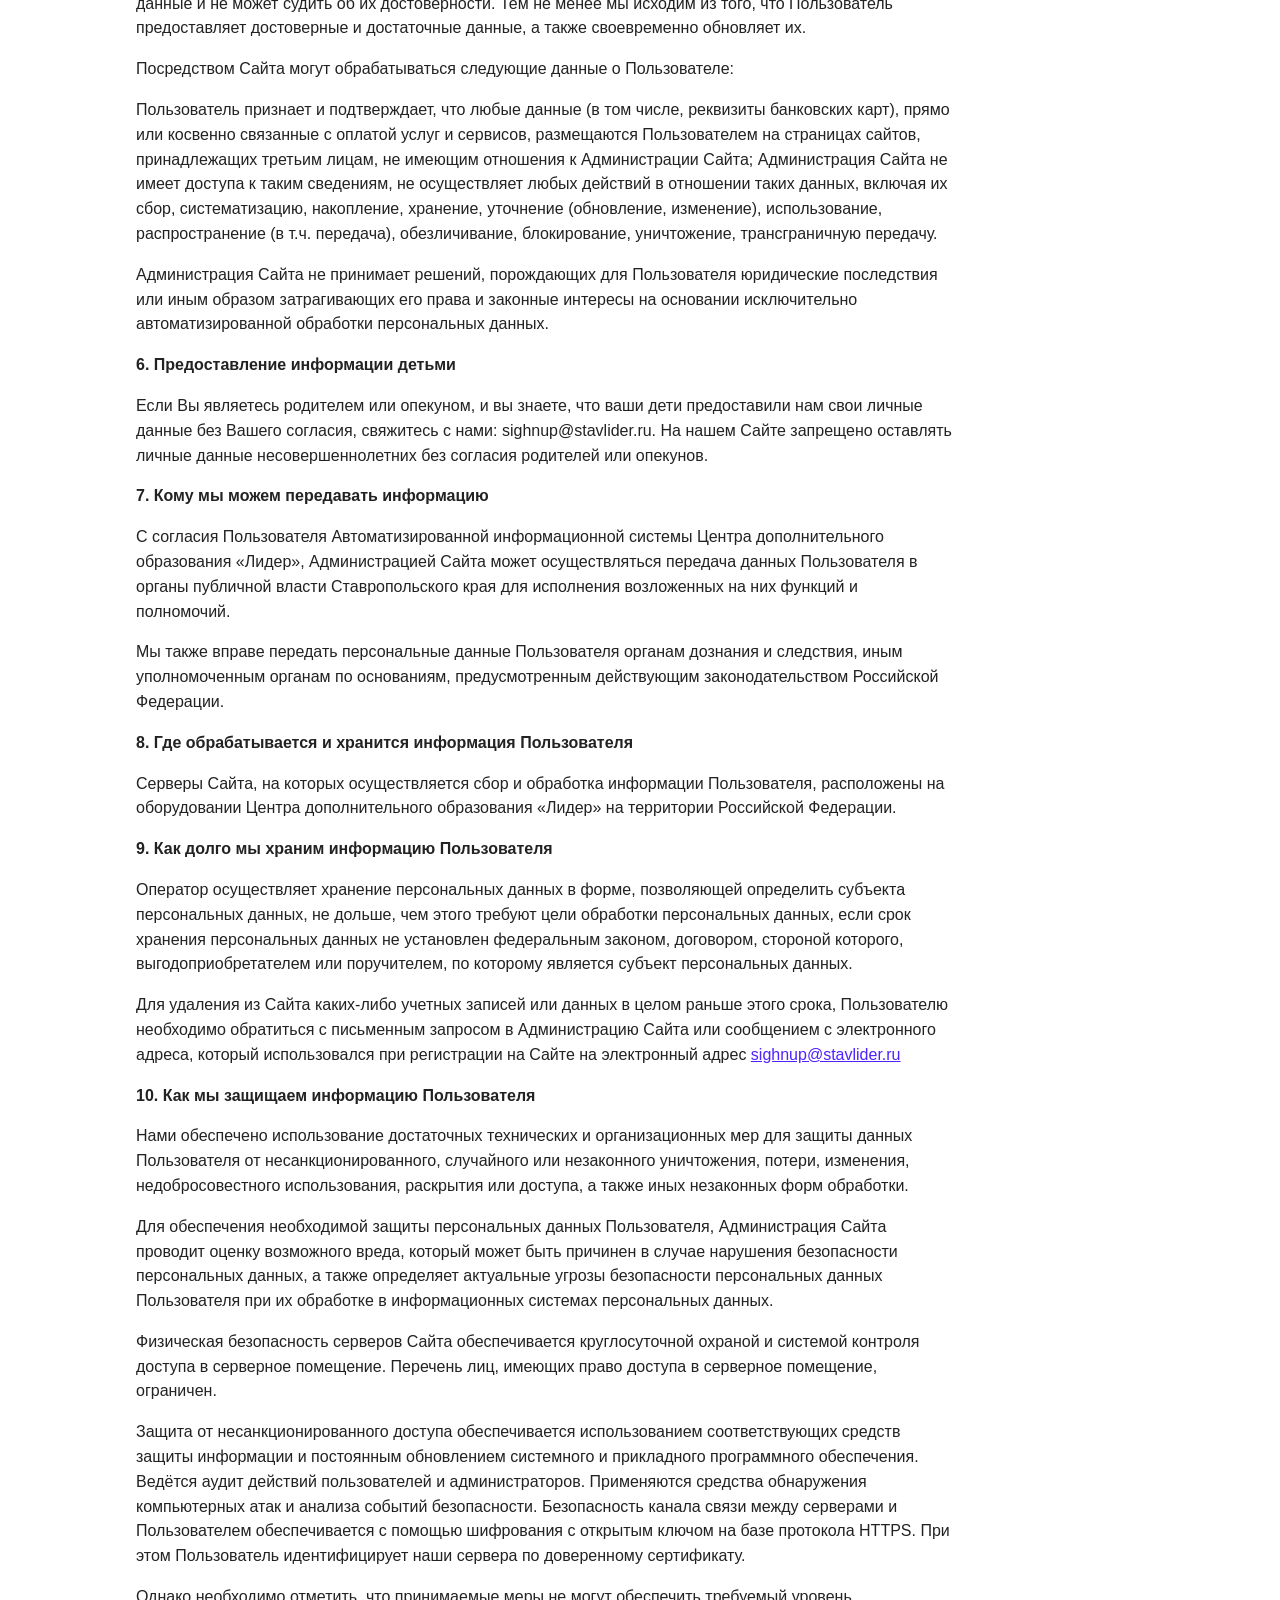
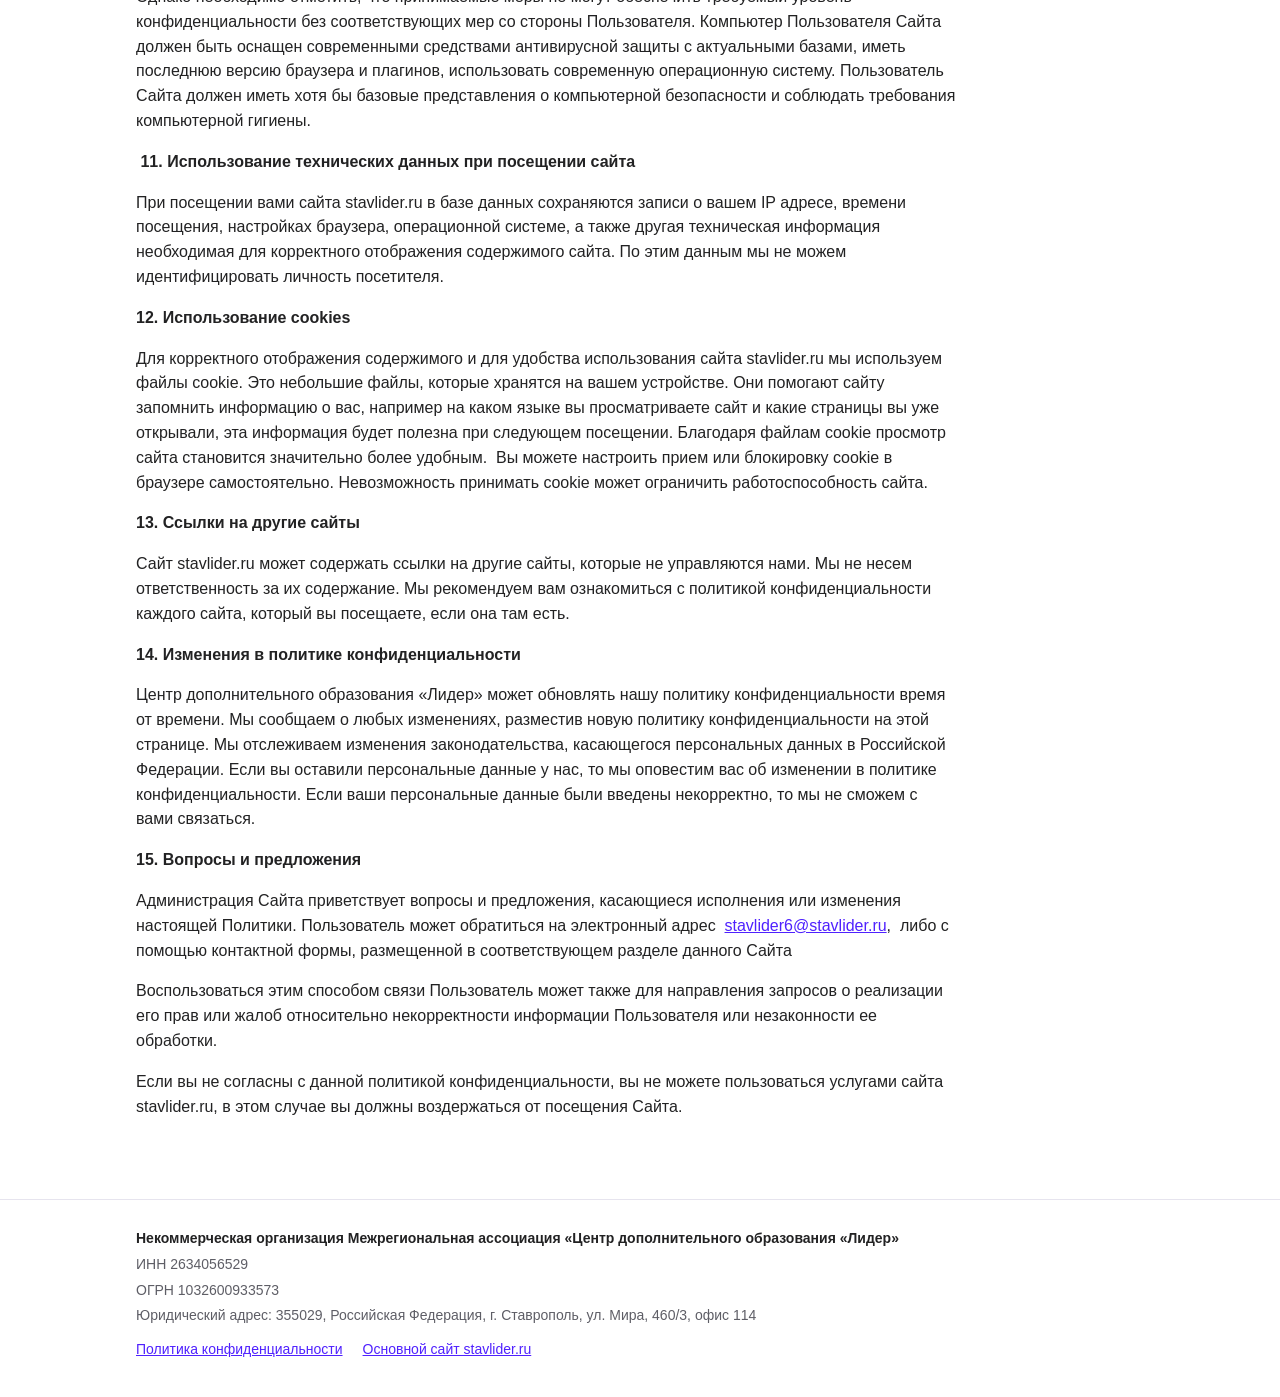
==== commit 1cf76a92: "Merge duplicate courses, fix typos in course descriptions and privacy policy Co-Authored-By: Claude " ====
--- a/privacy.html
+++ b/privacy.html
@@ -44,11 +44,11 @@
 <p><strong>Обезличивание персональных данных &#8212; </strong>действия, в результате которых становится невозможным без использования дополнительной информации определить принадлежность персональных данных конкретному субъекту персональных данных.</p>
 <p><strong>Трансграничная передача персональных данных</strong>&nbsp;– передача персональных данных на территорию иностранного государства органу власти иностранного государства, иностранному физическому лицу или иностранному юридическому лицу.</p>
 <p>&nbsp;1.2. Назначение политики</p>
-<p>Настоящая политика конфиденциальности (далее — Политика) действует в отношении всей защищаемой информации, обрабатываемой на официальном Сайте Центра дополнительного образования «Лидер» (<a href="https://stavlider.ru">https://stavlider.ru</a>), а также в отношении информации о пользователях Автоматизированной информационной системы Центра дополнительного образования «Лидер», включая персональные данные в понимании применимого законодательства. Владельцем и оператором сервиса является Центр дополнительного образования «Лидер». Юридический и фактически адрес: 355029, Россия, Ставропольский край, г.&nbsp;Ставрополь, Мира, 460/3 офис 114 (далее – Администрация Сайта).</p>
-<p>Администрация Сайта stavlider.ru обязуется сохранять вашу конфиденциальность в Интернете. Мы уделяем большое значение охране предоставленных вами данных. Наша политика конфиденциальности основана на требованиях применимого законодательства.</p>
+<p>Настоящая политика конфиденциальности (далее — Политика) действует в отношении всей защищаемой информации, обрабатываемой на официальном Сайте Центра дополнительного образования «Лидер» (<a href="https://stavlider.ru">https://stavlider.ru</a>), а также в отношении информации о пользователях Автоматизированной информационной системы Центра дополнительного образования «Лидер», включая персональные данные в понимании применимого законодательства. Владельцем и оператором сервиса является Центр дополнительного образования «Лидер». Юридический и фактический адрес: 355029, Россия, Ставропольский край, г.&nbsp;Ставрополь, Мира, 460/3 офис 114 (далее – Администрация Сайта).</p>
+<p>Администрация Сайта stavlider.ru обязуется сохранять вашу конфиденциальность в Интернете. Мы придаем большое значение охране предоставленных вами данных. Наша политика конфиденциальности основана на требованиях применимого законодательства.</p>
 <p>Политика призвана объяснить, какие сведения собирает и считает конфиденциальными Администрация Сайта, каким образом их обрабатывает, хранит и защищает.</p>
 <p><strong>2. Основные права Пользователя</strong></p>
-<p>Пользователь, предоставивший свои персональные данные Cайту stavlider.ru имеет право на их изменение и удаление, а так же на отзыв своего согласия на их использование в соответствии с настоящей политикой и применим законодательством. Для доступа к своим персональным данным Пользователь может войти в свою учетную запись либо связаться с Администрацией сайта по следующему адресу: Центр дополнительного образования «Лидер», 355029, Ставропольский край, г. Ставрополь, ул. Мира, 460/3, офис 114.</p>
+<p>Пользователь, предоставивший свои персональные данные Сайту stavlider.ru, имеет право на их изменение и удаление, а также на отзыв своего согласия на их использование в соответствии с настоящей политикой и применимым законодательством. Для доступа к своим персональным данным Пользователь может войти в свою учетную запись либо связаться с Администрацией сайта по следующему адресу: Центр дополнительного образования «Лидер», 355029, Ставропольский край, г. Ставрополь, ул. Мира, 460/3, офис 114.</p>
 <p>Пользователь имеет право:</p>
 <ul>
 <li>&#8212; требовать удаления его персональных данных;</li>
@@ -85,27 +85,27 @@
 <li>&#8212; Иные сведения, вносимые при заполнении форм запросов или заявок;</li>
 <li>&#8212; Технические данные (HTTP-заголовки, файлы cookie) для статистических целей и улучшения качества услуг.</li>
 </ul>
-<p>Сбор и обработка ваших данных проводится соответствии с законами, действующими на территории Российской Федерации.</p>
-<p>Персональная информация, собранная в процессе работы Сайта, может различаться в зависимости от того, как Пользователь использует Сайт. Администрация Сайта не проверяет предоставленные Пользователем данные и не может судить о их достоверности. Тем не менее мы исходим из того, что Пользователь предоставляет достоверные и достаточные данные, а также своевременно обновляет их.</p>
+<p>Сбор и обработка ваших данных проводится в соответствии с законами, действующими на территории Российской Федерации.</p>
+<p>Персональная информация, собранная в процессе работы Сайта, может различаться в зависимости от того, как Пользователь использует Сайт. Администрация Сайта не проверяет предоставленные Пользователем данные и не может судить об их достоверности. Тем не менее мы исходим из того, что Пользователь предоставляет достоверные и достаточные данные, а также своевременно обновляет их.</p>
 <p>Посредством Сайта могут обрабатываться следующие данные о Пользователе:</p>
 <p>Пользователь признает и подтверждает, что любые данные (в том числе, реквизиты банковских карт), прямо или косвенно связанные с оплатой услуг и сервисов, размещаются Пользователем на страницах сайтов, принадлежащих третьим лицам, не имеющим отношения к Администрации Сайта; Администрация Сайта не имеет доступа к таким сведениям, не осуществляет любых действий в отношении таких данных, включая их сбор, систематизацию, накопление, хранение, уточнение (обновление, изменение), использование, распространение (в т.ч. передача), обезличивание, блокирование, уничтожение, трансграничную передачу.</p>
 <p>Администрация Сайта не принимает решений, порождающих для Пользователя юридические последствия или иным образом затрагивающих его права и законные интересы на основании исключительно автоматизированной обработки персональных данных.</p>
 <p><strong>6. Предоставление информации детьми</strong></p>
 <p>Если Вы являетесь родителем или опекуном, и вы знаете, что ваши дети предоставили нам свои личные данные без Вашего согласия, свяжитесь с нами: sighnup@stavlider.ru. На нашем Сайте запрещено оставлять личные данные несовершеннолетних без согласия родителей или опекунов.</p>
 <p><strong>7. Кому мы можем передавать информацию</strong></p>
-<p>С согласия Пользователя Автоматизированной информационной системы Центра дополнительного образования «Лидер», Администрацией Сайта может осуществляется передача данных Пользователя, в органы публичной власти Ставропольского края для исполнения возложенных на них функций и полномочий.</p>
+<p>С согласия Пользователя Автоматизированной информационной системы Центра дополнительного образования «Лидер», Администрацией Сайта может осуществляться передача данных Пользователя в органы публичной власти Ставропольского края для исполнения возложенных на них функций и полномочий.</p>
 <p>Мы также вправе передать персональные данные Пользователя органам дознания и следствия, иным уполномоченным органам по основаниям, предусмотренным действующим законодательством Российской Федерации.</p>
 <p><strong>8. Где обрабатывается и хранится информация Пользователя</strong></p>
 <p>Серверы Сайта, на которых осуществляется сбор и обработка информации Пользователя, расположены на оборудовании Центра дополнительного образования «Лидер» на территории Российской Федерации.</p>
 <p><strong>9. Как долго мы храним информацию Пользователя</strong></p>
 <p>Оператор осуществляет хранение персональных данных в форме, позволяющей определить субъекта персональных данных, не дольше, чем этого требуют цели обработки персональных данных, если срок хранения персональных данных не установлен федеральным законом, договором, стороной которого, выгодоприобретателем или поручителем, по которому является субъект персональных данных.</p>
-<p>Для удаления из Сайта каких-либо учетных записей или данных в целом раньше этого срока, Пользователю необходимо обратиться с письменным запросом в Администрацию Сайта или сообщением с электронного адреса, который использовался при регистрации на Сайте на электронный адрес&nbsp;<a href="mailto:sighnup@stavider.ru">sighnup@stavider.ru</a>&nbsp;</p>
+<p>Для удаления из Сайта каких-либо учетных записей или данных в целом раньше этого срока, Пользователю необходимо обратиться с письменным запросом в Администрацию Сайта или сообщением с электронного адреса, который использовался при регистрации на Сайте на электронный адрес&nbsp;<a href="mailto:sighnup@stavlider.ru">sighnup@stavlider.ru</a>&nbsp;</p>
 <p><strong>10.&nbsp;Как мы защищаем информацию Пользователя</strong></p>
-<p>Нами обеспечено использование достаточных технических и организационных меры для защиты данных Пользователя от несанкционированного, случайного или незаконного уничтожения, потери, изменения, недобросовестного использования, раскрытия или доступа, а также иных незаконных форм обработки.</p>
+<p>Нами обеспечено использование достаточных технических и организационных мер для защиты данных Пользователя от несанкционированного, случайного или незаконного уничтожения, потери, изменения, недобросовестного использования, раскрытия или доступа, а также иных незаконных форм обработки.</p>
 <p>Для обеспечения необходимой защиты персональных данных Пользователя, Администрация Сайта проводит оценку возможного вреда, который может быть причинен в случае нарушения безопасности персональных данных, а также определяет актуальные угрозы безопасности персональных данных Пользователя при их обработке в информационных системах персональных данных.</p>
 <p>Физическая безопасность серверов Сайта обеспечивается круглосуточной охраной и системой контроля доступа в серверное помещение. Перечень лиц, имеющих право доступа в серверное помещение, ограничен.</p>
 <p>Защита от несанкционированного доступа обеспечивается использованием соответствующих средств защиты информации и постоянным обновлением системного и прикладного программного обеспечения. Ведётся аудит действий пользователей и администраторов. Применяются средства обнаружения компьютерных атак и анализа событий безопасности. Безопасность канала связи между серверами и Пользователем обеспечивается с помощью шифрования с открытым ключом на базе протокола HTTPS. При этом Пользователь идентифицирует наши сервера по доверенному сертификату.</p>
-<p>Однако необходимо отметить, что принимаемые меры не могут обеспечить требуемый уровень конфиденциальности без соответствующих мер со стороны Пользователя. Компьютер Пользователя Сайта должен быть оснащен современным средствами антивирусной защиты с актуальными базами, иметь последнюю версию браузера и плагинов, использовать современную операционную систему. Пользователь Сайта должен иметь хотя бы базовые представления о компьютерной безопасности и соблюдать требования компьютерной гигиены.</p>
+<p>Однако необходимо отметить, что принимаемые меры не могут обеспечить требуемый уровень конфиденциальности без соответствующих мер со стороны Пользователя. Компьютер Пользователя Сайта должен быть оснащен современными средствами антивирусной защиты с актуальными базами, иметь последнюю версию браузера и плагинов, использовать современную операционную систему. Пользователь Сайта должен иметь хотя бы базовые представления о компьютерной безопасности и соблюдать требования компьютерной гигиены.</p>
 <p><strong>&nbsp;11. Использование технических данных при посещении сайта</strong></p>
 <p>При посещении вами сайта stavlider.ru в базе данных сохраняются записи о вашем IP адресе, времени посещения, настройках браузера, операционной системе, а также другая техническая информация необходимая для корректного отображения содержимого сайта. По этим данным мы не можем идентифицировать личность посетителя.</p>
 <p><strong>12. Использование cookies</strong></p>
@@ -113,7 +113,7 @@
 <p><strong>13. Ссылки на другие сайты</strong></p>
 <p>Сайт stavlider.ru может содержать ссылки на другие сайты, которые не управляются нами. Мы не несем ответственность за их содержание. Мы рекомендуем вам ознакомиться с политикой конфиденциальности каждого сайта, который вы посещаете, если она там есть.</p>
 <p><strong>14. Изменения в политике конфиденциальности</strong></p>
-<p>Центр дополнительного образования «Лидер» может обновлять нашу политику конфиденциальности время от времени. Мы сообщаем о любых изменениях, разместив новую политику конфиденциальности на этой странице. Мы отслеживаем изменения законодательства, касающегося персональных данных в Российской Федерации. Если вы оставили персональные данные у нас, то мы оповестим вас об изменении в политике конфиденциальности. Если ваши персональные данные были введены не корректно, то мы не сможем с вами связаться.</p>
+<p>Центр дополнительного образования «Лидер» может обновлять нашу политику конфиденциальности время от времени. Мы сообщаем о любых изменениях, разместив новую политику конфиденциальности на этой странице. Мы отслеживаем изменения законодательства, касающегося персональных данных в Российской Федерации. Если вы оставили персональные данные у нас, то мы оповестим вас об изменении в политике конфиденциальности. Если ваши персональные данные были введены некорректно, то мы не сможем с вами связаться.</p>
 <p><strong>15.&nbsp;Вопросы и предложения</strong></p>
 <p>Администрация Сайта приветствует вопросы и предложения, касающиеся исполнения или изменения настоящей Политики. Пользователь может обратиться на электронный адрес&nbsp; <a href="mailto:stavlider6@stavlider.ru">stavlider6@stavlider.ru</a>, &nbsp;либо с помощью контактной формы, размещенной в соответствующем разделе данного Сайта</p>
 <p>Воспользоваться этим способом связи Пользователь может также для направления запросов о реализации его прав или жалоб относительно некорректности информации Пользователя или незаконности ее обработки.</p>
